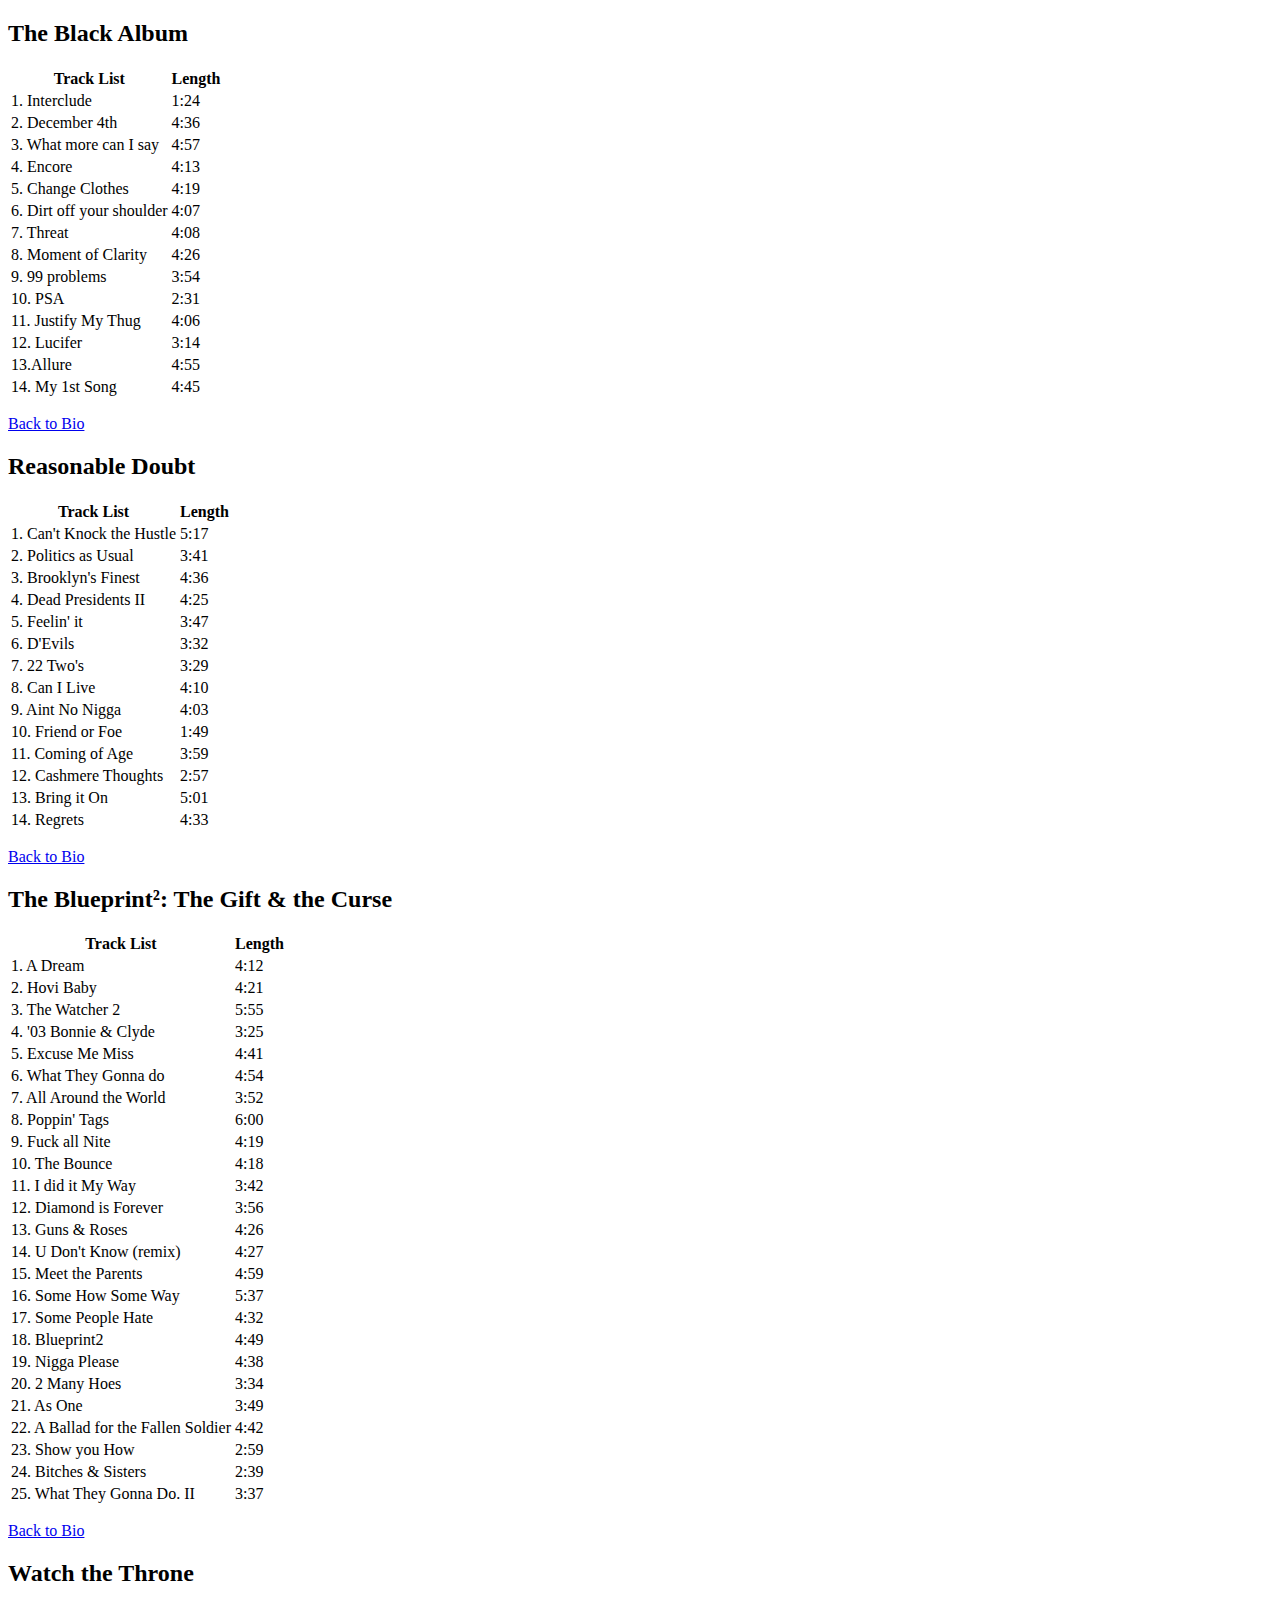
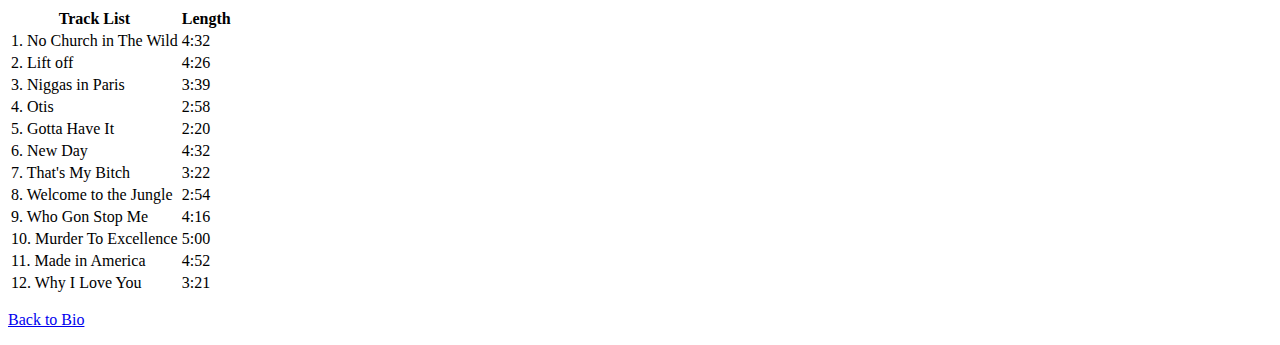
==== discography.html @ 995f79c2 "Added files via upload" ====
<!DOCTYPE html>
<html>
  <head>
    <meta charset="utf-8">
    <title>jayz_albums</title> <!-- DON'T FORGET THE TITLE -->
    <link rel="stylesheet" href="assets/style/normalize.css">
    <link rel="stylesheet" href="assets/style/style.css">
  </head>
  <body>
  <!-- PLACE ALL OF YOUR PAGE CONTENT BELOW HERE -->
<div class="wrap">
  <div class="album" id="black">
    <h2><strong>The Black Album</strong></h2>
    <table>
      <tr>
        <th>Track List</th>
        <th>Length</th>
      </tr>
      <tr>
        <td>1. Interclude</td>
        <td>1:24</td>
      </tr>
      <tr>
        <td>2. December 4th</td>
        <td>4:36</td>
      <tr>
        <td>3. What more can I say</td>
        <td>4:57</td>
      </tr>
      <tr>
        <td>4. Encore</td>
        <td>4:13</td>
      </tr>
      <tr>
        <td>5. Change Clothes</td>
        <td>4:19</td>
      </tr>
      <tr>
        <td>6. Dirt off your shoulder</td>
        <td>4:07</td>
      </tr>
      <tr>
        <td>7. Threat</td>
        <td>  4:08</td>
      </tr>
      <tr>
        <td>8. Moment of Clarity</td>
        <td>4:26</td>
      </tr>
      <tr>
        <td>9. 99 problems</td>
        <td>3:54</td>
      </tr>
      <tr>
        <td>10. PSA</td>
        <td>2:31</td>
      </tr>
      <tr>
        <td>11. Justify My Thug </td>
        <td>4:06
      </tr>
      <tr>
        <td>12. Lucifer</td>
        <td>3:14</td>
      </tr>
      <tr>
        <td>13.Allure</td>
        <td>4:55</td>
      </tr>
      <tr>
        <td>14. My 1st Song</td>
        <td>4:45</td>
      </tr>
    </table>
  <p><a href="index.html">Back to Bio</a></p>
  </div>
</div>

<div class="reasonable">
    <div class="album" id="Reasonable">
    <h2><strong>Reasonable Doubt</strong></h2>
    <table>
      <tr>
        <th>Track List</th>
        <th>Length</th>
      </tr>
      <tr>
        <td>1. Can't Knock the Hustle</td>
        <td>5:17</td>
      </tr>
      <tr>
        <td>2. Politics as Usual</td>
        <td>3:41</td>
      <tr>
        <td>3. Brooklyn's Finest</td>
        <td>4:36</td>
      </tr>
      <tr>
        <td>4. Dead Presidents II</td>
        <td>4:25</td>
      </tr>
      <tr>
        <td>5. Feelin' it</td>
        <td>3:47</td>
      </tr>
      <tr>
        <td>6. D'Evils</td>
        <td>3:32</td>
      </tr>
      <tr>
        <td>7. 22 Two's</td>
        <td>  3:29</td>
      </tr>
      <tr>
        <td>8. Can I Live</td>
        <td>4:10</td>
      </tr>
      <tr>
        <td>9. Aint No Nigga</td>
        <td>4:03</td>
      </tr>
      <tr>
        <td>10. Friend or Foe</td>
        <td>1:49</td>
      </tr>
      <tr>
        <td>11. Coming of Age </td>
        <td>3:59</td>
      </tr>
      <tr>
        <td>12. Cashmere Thoughts</td>
        <td>2:57</td>
      </tr>
      <tr>
        <td>13. Bring it On</td>
        <td>5:01</td>
      </tr>
      <tr>
        <td>14. Regrets</td>
        <td>4:33</td>
      </tr>
    </table>
    <p><a href="index.html">Back to Bio</a></p>
    </div>
</div>

  <div class="blueprint">
    <div class="album" id="blueprint">
    <h2><strong>The Blueprint²: The Gift & the Curse</strong></h2>
    <table>
      <tr>
        <th>Track List</th>
        <th>Length</th>
      </tr>
      <tr>
        <td>1. A Dream</td>
        <td>4:12</td>
      </tr>
      <tr>
        <td>2. Hovi Baby</td>
        <td>4:21</td>
      <tr>
        <td>3. The Watcher 2</td>
        <td>5:55</td>
      </tr>
      <tr>
        <td>4. '03 Bonnie & Clyde</td>
        <td>3:25</td>
      </tr>
      <tr>
        <td>5. Excuse Me Miss</td>
        <td>4:41</td>
      </tr>
      <tr>
        <td>6. What They Gonna do</td>
        <td>4:54</td>
      </tr>
      <tr>
        <td>7. All Around the World</td>
        <td>  3:52</td>
      </tr>
      <tr>
        <td>8. Poppin' Tags</td>
        <td>6:00</td>
      </tr>
      <tr>
        <td>9. Fuck all Nite</td>
        <td>4:19</td>
      </tr>
      <tr>
        <td>10. The Bounce</td>
        <td>4:18</td>
      </tr>
      <tr>
        <td>11. I did it My Way </td>
        <td>3:42</td>
      </tr>
      <tr>
        <td>12. Diamond is Forever</td>
        <td>3:56</td>
      </tr>
      <tr>
        <td>13. Guns & Roses</td>
        <td>4:26</td>
      </tr>
      <tr>
        <td>14. U Don't Know (remix)</td>
        <td>4:27</td>
      </tr>
      <tr>
        <td>15. Meet the Parents</td>
        <td>4:59</td>
      </tr>
      <tr>
        <td>16. Some How Some Way</td>
        <td>5:37</td>
      <tr>
        <td>17. Some People Hate </td>
        <td> 4:32</td>
      </tr>
      <tr>
        <td>18. Blueprint2</td>
        <td>4:49</td>
      </tr>
      <tr>
        <td>19. Nigga Please</td>
        <td>4:38</td>
      </tr>
      <tr>
        <td>20. 2 Many Hoes</td>
        <td> 3:34</td>
      </tr>
      <tr>
        <td>21. As One</td>
        <td>3:49</td>
      </tr>
      <tr>
        <td>22. A Ballad for the Fallen Soldier</td>
        <td> 4:42</td>
      </tr>
      <tr>
        <td>23. Show you How</td>
        <td> 2:59</td>
      </tr>
      <tr>
        <td>24. Bitches & Sisters</td>
        <td>2:39</td>
      </tr>
      <tr>
        <td>25. What They Gonna Do. II</td>
        <td>3:37
      </td>
    </table>
    <p><a href="index.html">Back to Bio</a></p>
    </div>
  </div>


  <div class="watch">
    <div class="album" id="Watch">
    <h2><strong>Watch the Throne</strong></h2>
    <table>
      <tr>
        <th>Track List</th>
        <th>Length</th>
      </tr>
      <tr>
        <td>1. No Church in The Wild</td>
        <td>4:32</td>
      </tr>
      <tr>
        <td>2. Lift off</td>
        <td>4:26</td>
      <tr>
        <td>3. Niggas in Paris</td>
        <td>3:39</td>
      </tr>
      <tr>
        <td>4. Otis</td>
        <td>2:58</td>
      </tr>
      <tr>
        <td>5. Gotta Have It</td>
        <td>2:20</td>
      </tr>
      <tr>
        <td>6. New Day</td>
        <td>4:32</td>
      </tr>
      <tr>
        <td>7. That's My Bitch</td>
        <td>  3:22</td>
      </tr>
      <tr>
        <td>8. Welcome to the Jungle</td>
        <td>2:54</td>
      </tr>
      <tr>
        <td>9. Who Gon Stop Me</td>
        <td>4:16</td>
      </tr>
      <tr>
        <td>10. Murder To Excellence</td>
        <td>5:00</td>
      </tr>
      <tr>
        <td>11. Made in America </td>
        <td>4:52</td>
      </tr>
      <tr>
        <td>12. Why I Love You</td>
        <td>3:21</td>
      </tr>
    </table>
    <p><a href="index.html">Back to Bio</a></p>
    </div>
  </div>
</div>
  <!-- AND ABOVE HERE -->
  </body>
</html>
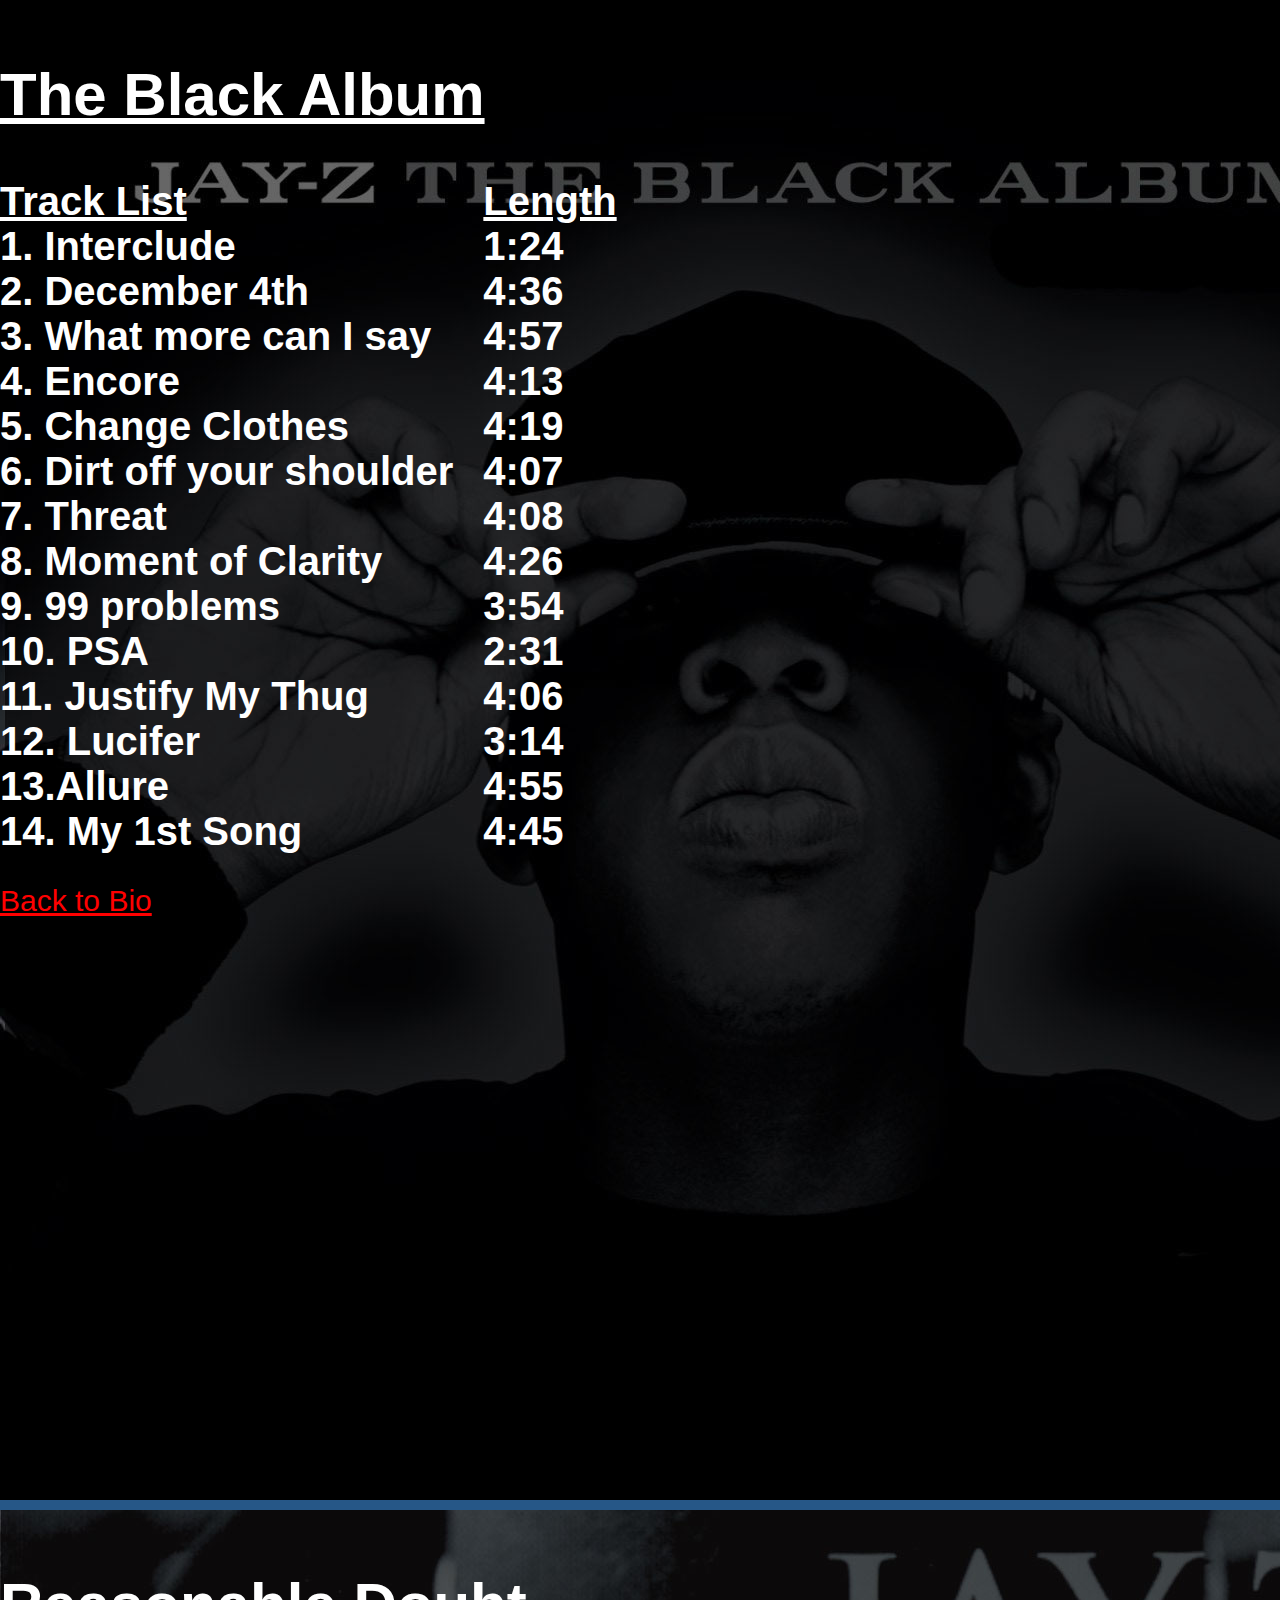
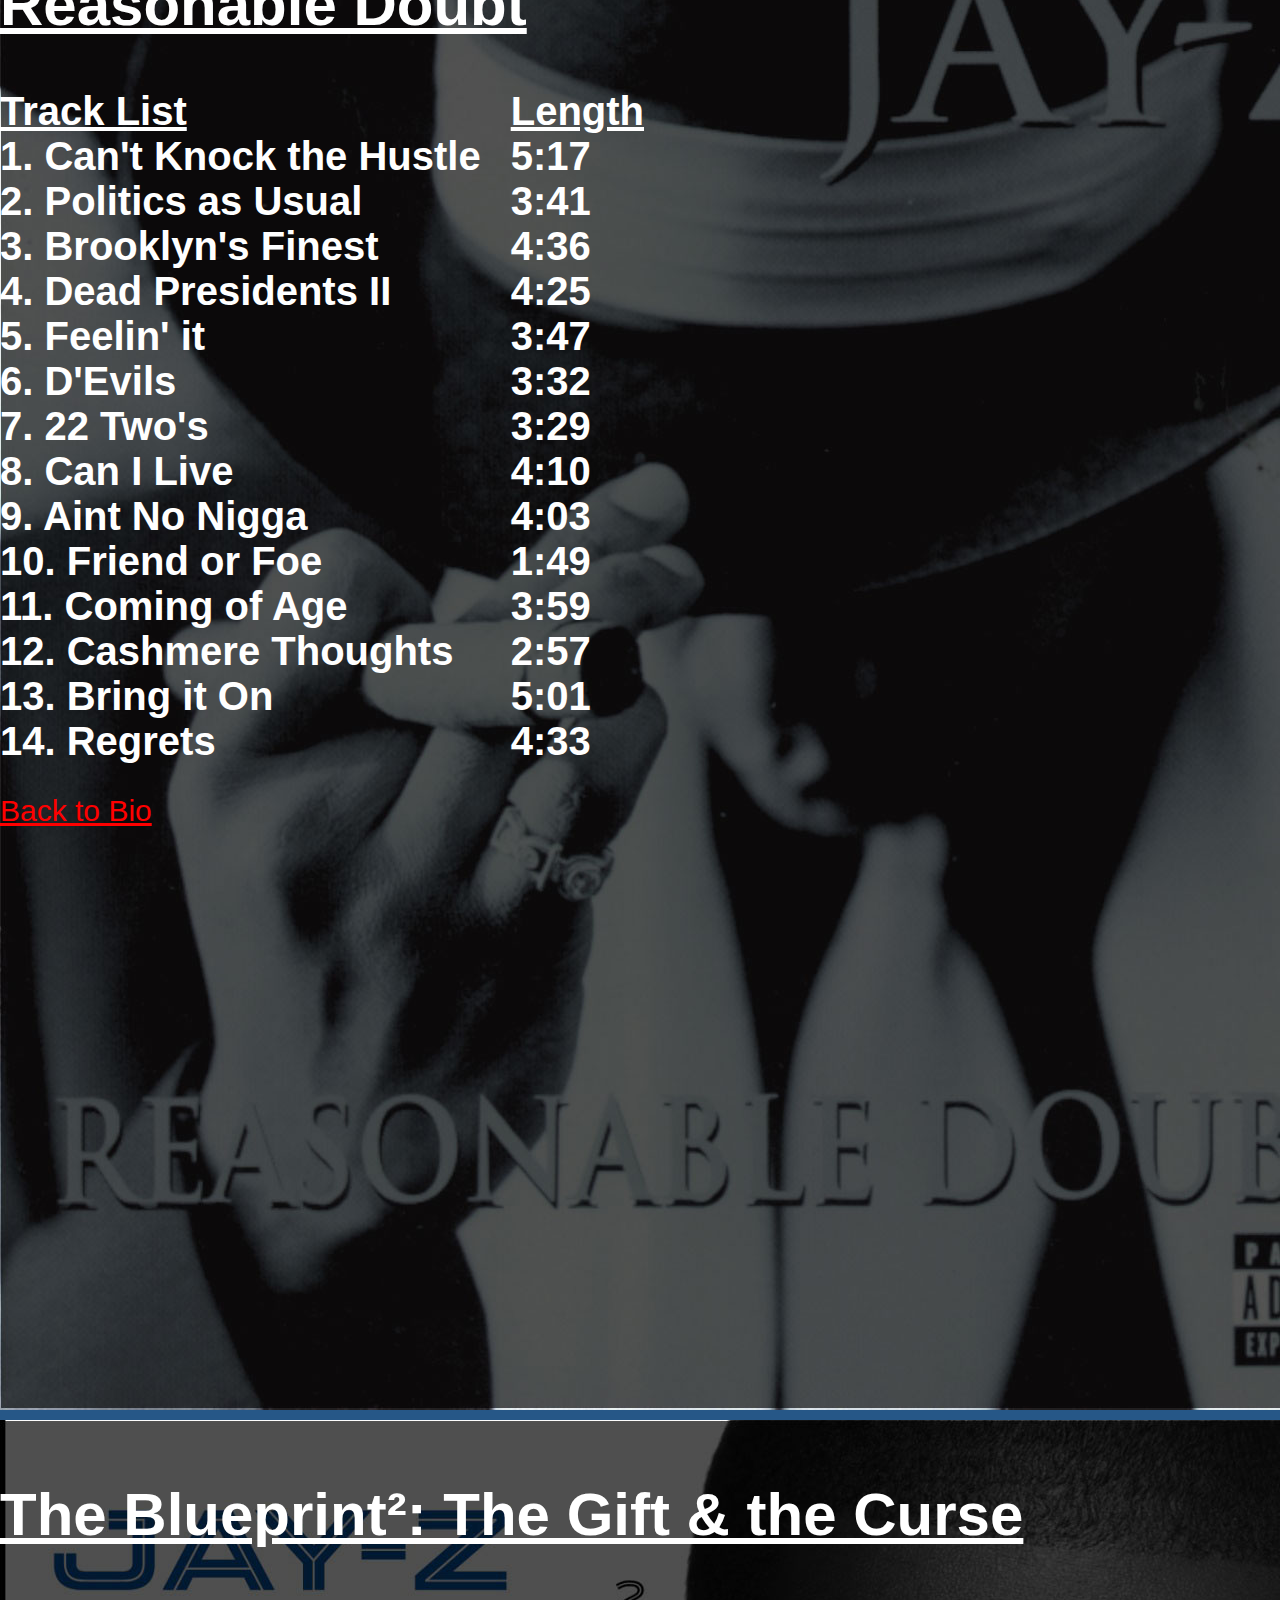
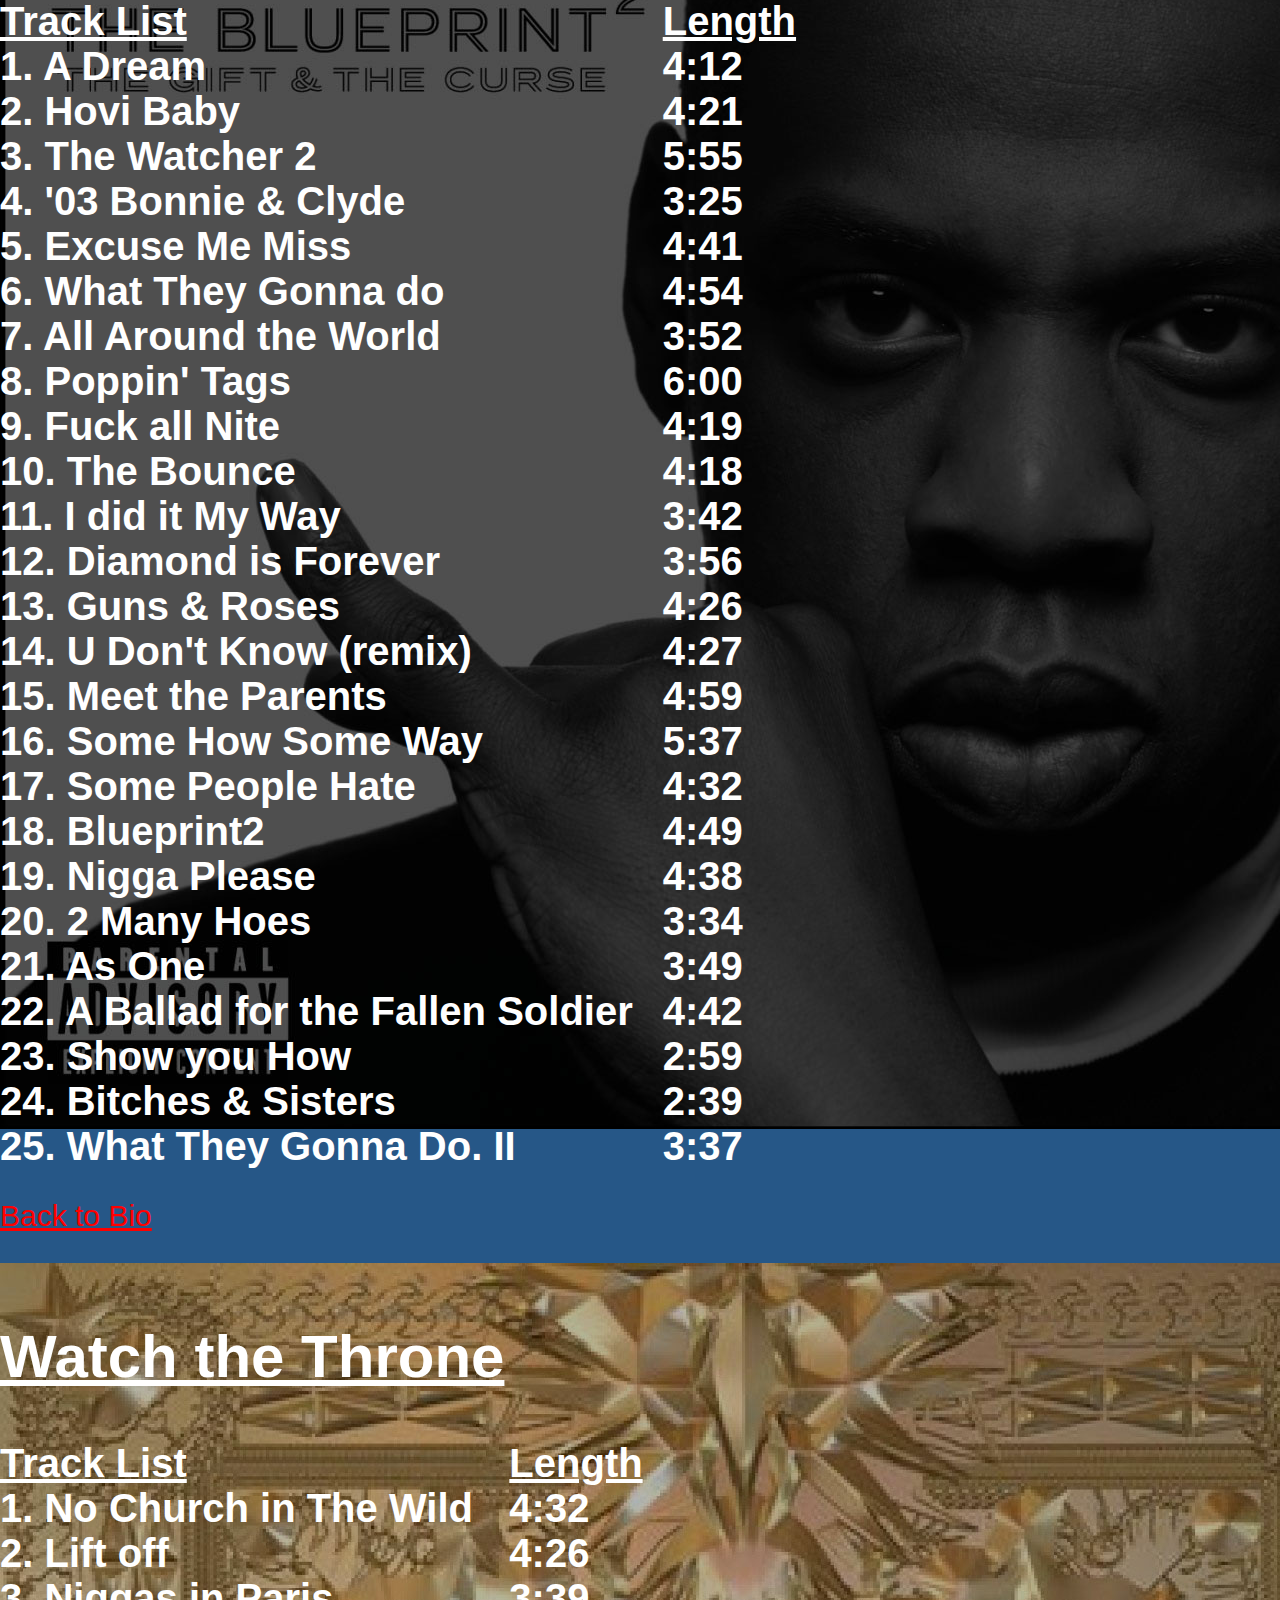
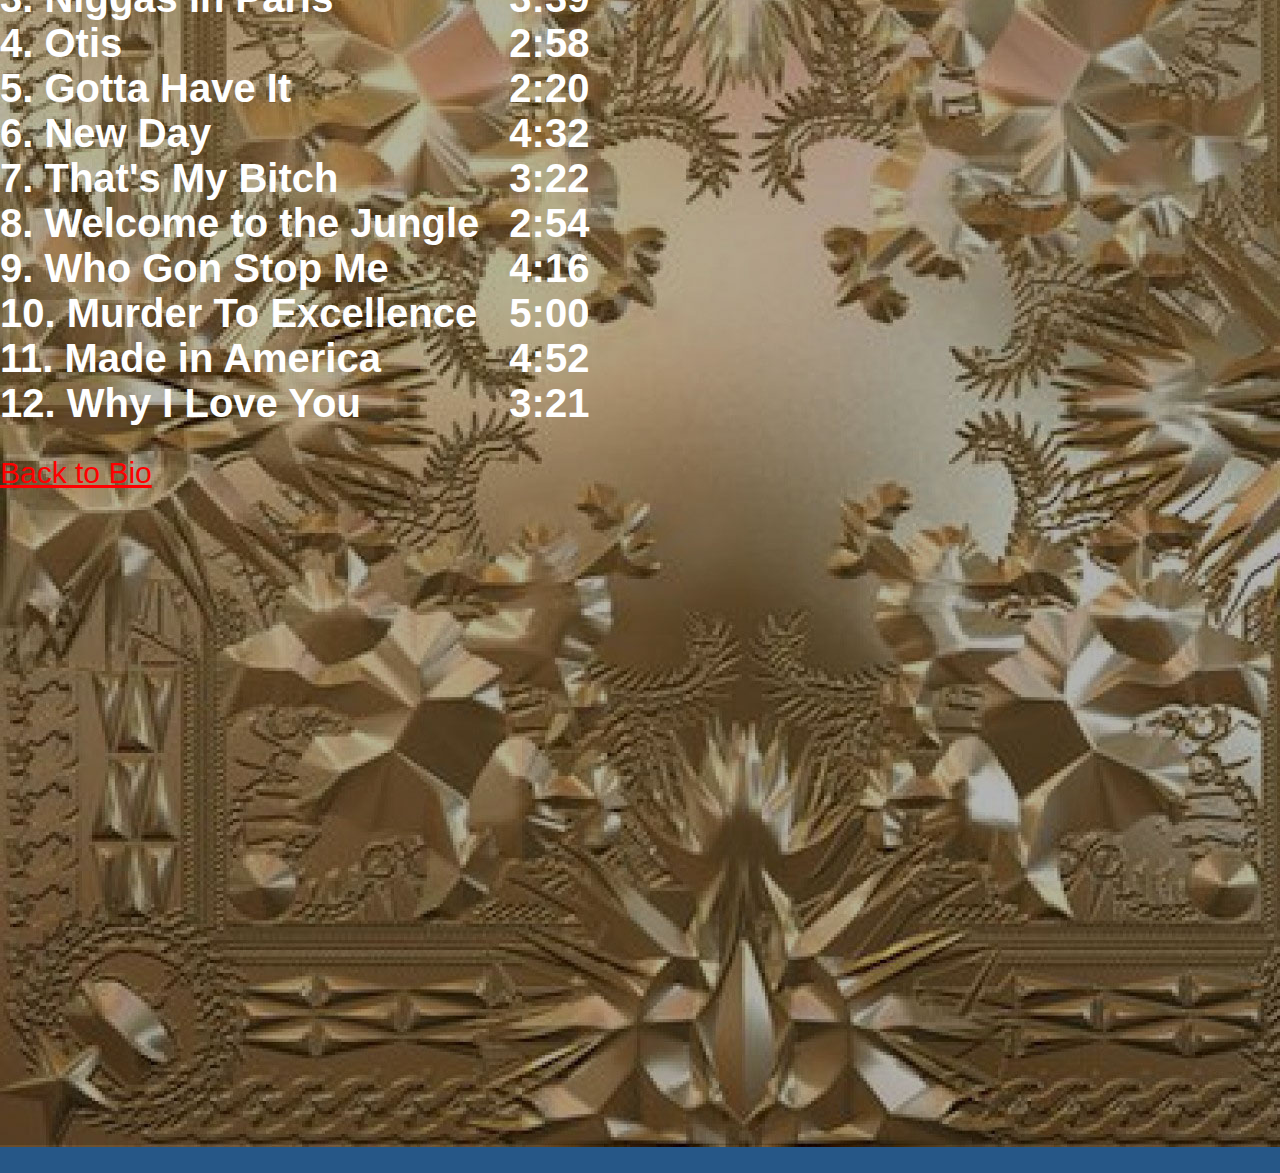
==== commit 3b74aa4e: "Added files via upload" ====
--- a/discography.html
+++ b/discography.html
@@ -315,7 +315,6 @@
     <p><a href="index.html">Back to Bio</a></p>
     </div>
   </div>
-</div>
   <!-- AND ABOVE HERE -->
   </body>
 </html>
--- a/assets/style/style.css
+++ b/assets/style/style.css
@@ -0,0 +1,96 @@
+Body{background-color: #265787;
+}
+
+.jay{
+  text-align: center;
+}
+
+.hova{
+  background: url(jay.jpg);
+  min-height: 1100px;
+  width: 1800px;
+  background-repeat: no-repeat;
+  margin-bottom: 40px;
+  border: 5px solid black;
+}
+
+.text{
+  text-align: center;
+  color: white;
+}
+
+table{font-weight: bold;
+font-size: 40px;
+text-align: justify;
+}
+
+td{
+  padding-right: 30px;
+}
+
+h1{text-decoration: underline;
+text-align: center;
+font-size: 100px;
+color: white;
+}
+
+h2{
+  text-decoration: underline;
+  font-size: 60px;
+}
+
+p{font-size: 30px;
+}
+
+th{text-decoration:underline;
+}
+
+a:link {
+  color: red;
+}
+a:visited {
+  color: #093844;
+}
+a:hover,
+a:active,
+a:focus {
+  color: #D94214;
+}
+
+.wrap{
+  background: url(Blackalbum.jpg);
+  min-height: 1500px;
+  max-width: 1500px;
+  color: white;
+  background-repeat: no-repeat;
+  padding-top: 10px;
+  }
+
+.reasonable{
+  background: url(reasonable.jpg);
+  min-height: 1500px;
+  width: 1500px;
+  background-repeat: no-repeat;
+  padding-top: 10px;
+}
+
+.blueprint{
+  background: url(blueprint2.jpg);
+  min-height: 15000x;
+  width:1500px;
+  background-repeat: no-repeat;
+  padding-top: 10px;
+}
+
+.watch{
+  background: url(Throne.jpg);
+  min-height: 1500px;
+  width:1500px;
+  background-repeat: no-repeat;
+  padding-top: 10px;
+}
+
+
+.album{
+  color: white;
+}
